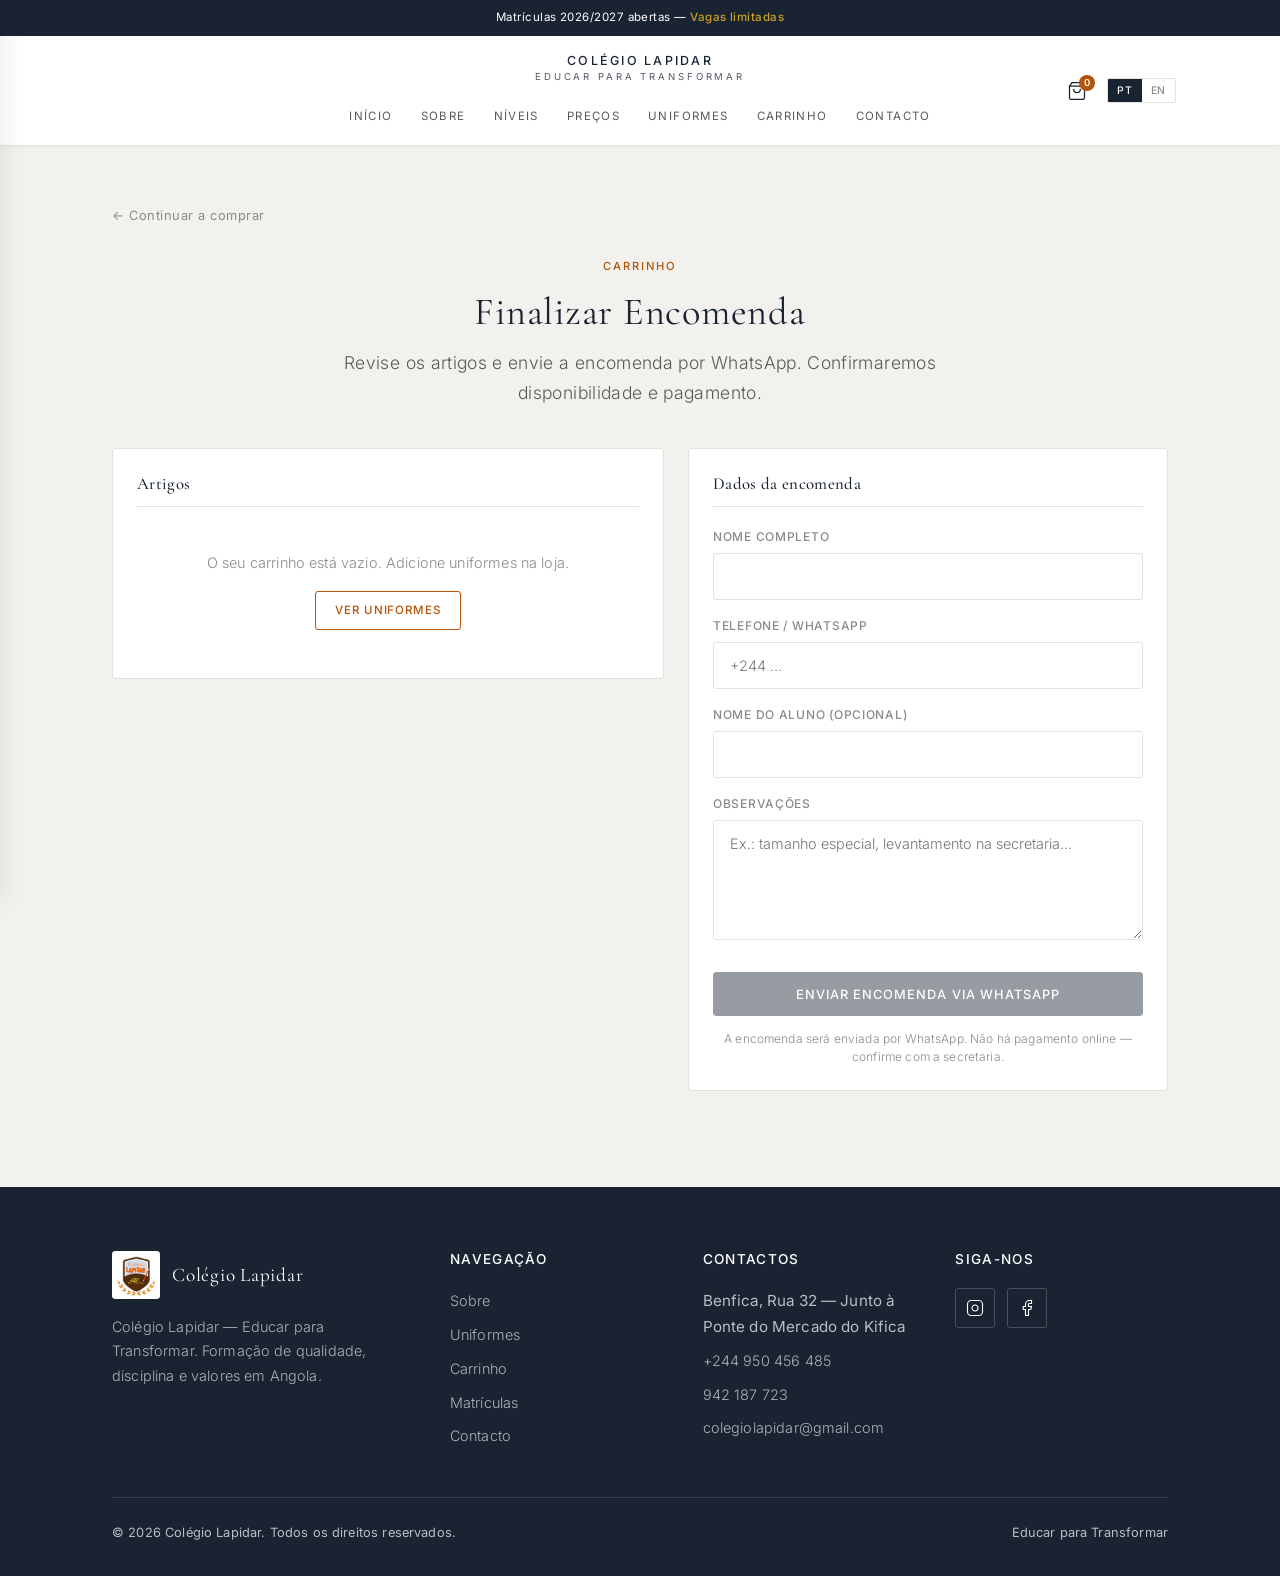
==== colegio-lapidar/checkout.html @ 0c57a9d3 "up" ====
<!DOCTYPE html>
<html lang="pt">
<head>
  <meta charset="UTF-8" />
  <meta name="viewport" content="width=device-width, initial-scale=1.0" />
  <meta name="description" content="Finalizar encomenda de uniformes — Colégio Lapidar. Envie a sua encomenda por WhatsApp." />
  <meta name="theme-color" content="#1a2332" />
  <title>Carrinho / Checkout | Colégio Lapidar</title>

  <link rel="preconnect" href="https://fonts.googleapis.com" />
  <link rel="preconnect" href="https://fonts.gstatic.com" crossorigin />
  <link href="https://fonts.googleapis.com/css2?family=Cormorant+Garamond:ital,wght@0,400;0,500;0,600;1,400&family=Inter:wght@300;400;500&display=swap" rel="stylesheet" />

  <link rel="stylesheet" href="css/style.css" />
  <link rel="icon" type="image/png" href="assets/images/logo.png" />
  <link rel="apple-touch-icon" href="assets/images/logo.png" />
</head>
<body class="page-checkout">

  <div class="overlay" aria-hidden="true"></div>

  <!-- Announcement bar -->
  <a href="index.html#matriculas" class="announce-bar" role="status">
    <div class="announce-inner">
      <span data-i18n-html="announce">Matrículas 2026/2027 abertas — <em>Vagas limitadas</em></span>
    </div>
  </a>

  <!-- Header -->
  <header class="header scrolled">
    <div class="header-inner">
      <button class="hamburger" aria-label="Menu" aria-expanded="false">
        <span></span>
        <span></span>
        <span></span>
      </button>

      <a href="index.html" class="brand" aria-label="Colégio Lapidar">
        <span class="brand-name">Colégio Lapidar</span>
        <span class="brand-tagline">Educar para Transformar</span>
      </a>

      <nav class="nav-desktop" aria-label="Navegação principal">
        <ul>
          <li><a href="index.html#inicio" data-i18n="nav_home">Início</a></li>
          <li><a href="index.html#sobre" data-i18n="nav_about">Sobre</a></li>
          <li><a href="index.html#niveis" data-i18n="nav_levels">Níveis</a></li>
          <li><a href="index.html#precos" data-i18n="nav_prices">Preços</a></li>
          <li><a href="index.html#uniformes" data-i18n="nav_products">Uniformes</a></li>
          <li><a href="checkout.html" class="active" data-i18n="nav_checkout">Carrinho</a></li>
          <li><a href="index.html#contacto" data-i18n="nav_contact">Contacto</a></li>
        </ul>
      </nav>

      <div class="header-actions">
        <a href="checkout.html" class="cart-btn" aria-label="Carrinho">
          <svg width="20" height="20" viewBox="0 0 24 24" fill="none" stroke="currentColor" stroke-width="1.5" stroke-linecap="round" stroke-linejoin="round" aria-hidden="true">
            <path d="M6 2L3 6v14a2 2 0 002 2h14a2 2 0 002-2V6l-3-4z"/>
            <line x1="3" y1="6" x2="21" y2="6"/>
            <path d="M16 10a4 4 0 01-8 0"/>
          </svg>
          <span class="cart-badge" id="cart-badge" hidden>0</span>
        </a>
        <div class="lang-toggle" role="group" aria-label="Language">
          <button type="button" class="lang-btn active" data-lang="pt">PT</button>
          <button type="button" class="lang-btn" data-lang="en">EN</button>
        </div>
      </div>
    </div>
  </header>

  <!-- Mobile drawer -->
  <nav class="nav-mobile" aria-label="Menu móvel">
    <div class="nav-mobile-header">
      <span class="nav-mobile-brand">Colégio Lapidar</span>
      <button class="nav-mobile-close" aria-label="Fechar menu">&times;</button>
    </div>
    <ul>
      <li><a href="index.html#inicio" data-i18n="nav_home">Início</a></li>
      <li><a href="index.html#sobre" data-i18n="nav_about">Sobre</a></li>
      <li><a href="index.html#niveis" data-i18n="nav_levels">Níveis</a></li>
      <li><a href="index.html#precos" data-i18n="nav_prices">Preços</a></li>
      <li><a href="index.html#uniformes" data-i18n="nav_products">Uniformes</a></li>
      <li><a href="checkout.html" class="active" data-i18n="nav_checkout">Carrinho</a></li>
      <li><a href="index.html#matriculas" data-i18n="nav_enroll">Matrículas</a></li>
      <li><a href="index.html#contacto" data-i18n="nav_contact">Contacto</a></li>
    </ul>
  </nav>

  <main class="checkout-page-main">
    <section class="checkout-page-section">
      <div class="container">
        <div class="checkout-breadcrumb">
          <a href="index.html#uniformes" data-i18n="checkout_back">← Continuar a comprar</a>
        </div>

        <div class="text-center mb-4">
          <span class="section-label" data-i18n="checkout_label">Carrinho</span>
          <h1 class="checkout-page-title" data-i18n="checkout_title">Finalizar Encomenda</h1>
          <p class="lead" style="margin: 0 auto;" data-i18n="checkout_lead">Revise os artigos e envie a encomenda por WhatsApp. Confirmaremos disponibilidade e pagamento.</p>
        </div>

        <div class="checkout-grid">
          <div class="checkout-cart card">
            <h2 class="checkout-heading" data-i18n="checkout_items">Artigos</h2>
            <div id="cart-items" class="cart-items">
              <!-- filled by JS -->
            </div>
            <div id="cart-empty" class="cart-empty">
              <p data-i18n="cart_empty">O seu carrinho está vazio. Adicione uniformes na loja.</p>
              <a href="index.html#uniformes" class="btn btn-sm btn-accent" style="margin-top: 1rem;" data-i18n="checkout_shop">Ver uniformes</a>
            </div>
            <div class="cart-footer" id="cart-footer" hidden>
              <div class="cart-total-row">
                <span data-i18n="cart_total">Total</span>
                <strong id="cart-total">0 Kz</strong>
              </div>
              <button type="button" class="btn btn-sm cart-clear" id="cart-clear" data-i18n="cart_clear">Limpar carrinho</button>
            </div>
          </div>

          <div class="checkout-form-wrap card">
            <h2 class="checkout-heading" data-i18n="checkout_details">Dados da encomenda</h2>
            <form id="checkout-form" novalidate>
              <div class="form-group">
                <label for="co-name" data-i18n="form_name">Nome completo *</label>
                <input type="text" id="co-name" name="name" required autocomplete="name" />
              </div>
              <div class="form-group">
                <label for="co-phone" data-i18n="form_phone">Telefone / WhatsApp *</label>
                <input type="tel" id="co-phone" name="phone" required autocomplete="tel" placeholder="+244 ..." />
              </div>
              <div class="form-group">
                <label for="co-student" data-i18n="co_student">Nome do aluno (opcional)</label>
                <input type="text" id="co-student" name="student" autocomplete="off" />
              </div>
              <div class="form-group">
                <label for="co-notes" data-i18n="co_notes">Observações</label>
                <textarea id="co-notes" name="notes" rows="3" placeholder="Ex.: tamanho especial, levantamento na secretaria..."></textarea>
              </div>
              <button type="submit" class="btn btn-primary btn-block" id="checkout-submit" data-i18n="checkout_submit" disabled>
                Enviar encomenda via WhatsApp
              </button>
              <p class="checkout-note" data-i18n="checkout_note">A encomenda será enviada por WhatsApp. Não há pagamento online — confirme com a secretaria.</p>
            </form>
          </div>
        </div>
      </div>
    </section>
  </main>

  <footer class="footer">
    <div class="container">
      <div class="footer-grid">
        <div>
          <div class="footer-logo">
            <img src="assets/images/logo.png" alt="Colégio Lapidar" width="44" height="52" />
            <span>Colégio Lapidar</span>
          </div>
          <p data-i18n="footer_about">Colégio Lapidar — Educar para Transformar. Formação de qualidade, disciplina e valores em Angola.</p>
        </div>
        <div>
          <h4 data-i18n="footer_links">Navegação</h4>
          <ul style="display: flex; flex-direction: column; gap: 0.5rem;">
            <li><a href="index.html#sobre" data-i18n="nav_about">Sobre</a></li>
            <li><a href="index.html#uniformes" data-i18n="nav_products">Uniformes</a></li>
            <li><a href="checkout.html" data-i18n="nav_checkout">Carrinho</a></li>
            <li><a href="index.html#matriculas" data-i18n="nav_enroll">Matrículas</a></li>
            <li><a href="index.html#contacto" data-i18n="nav_contact">Contacto</a></li>
          </ul>
        </div>
        <div>
          <h4 data-i18n="footer_contact">Contactos</h4>
          <ul style="display: flex; flex-direction: column; gap: 0.5rem;">
            <li data-i18n="contact_address">Benfica, Rua 32 — Junto à Ponte do Mercado do Kifica</li>
            <li><a href="https://wa.me/244950456485">+244 950 456 485</a></li>
            <li><a href="tel:+244942187723">942 187 723</a></li>
            <li><a href="mailto:colegiolapidar@gmail.com">colegiolapidar@gmail.com</a></li>
          </ul>
        </div>
        <div>
          <h4 data-i18n="footer_follow">Siga-nos</h4>
          <div class="social-links">
            <a href="https://www.instagram.com/lapidar.ao/" target="_blank" rel="noopener" aria-label="Instagram" style="border-color: rgba(255,255,255,0.2); color: #fff;">
              <svg width="18" height="18" viewBox="0 0 24 24" fill="none" stroke="currentColor" stroke-width="1.5"><rect x="2" y="2" width="20" height="20" rx="5"/><path d="M16 11.37A4 4 0 1112.63 8 4 4 0 0116 11.37z"/><line x1="17.5" y1="6.5" x2="17.51" y2="6.5"/></svg>
            </a>
            <a href="https://www.facebook.com/lapidar.ao" target="_blank" rel="noopener" aria-label="Facebook" style="border-color: rgba(255,255,255,0.2); color: #fff;">
              <svg width="18" height="18" viewBox="0 0 24 24" fill="none" stroke="currentColor" stroke-width="1.5"><path d="M18 2h-3a5 5 0 00-5 5v3H7v4h3v8h4v-8h3l1-4h-4V7a1 1 0 011-1h3z"/></svg>
            </a>
          </div>
        </div>
      </div>
      <div class="footer-bottom">
        <span data-i18n="footer_copy">© 2026 Colégio Lapidar. Todos os direitos reservados.</span>
        <span>Educar para Transformar</span>
      </div>
    </div>
  </footer>

  <script src="js/main.js"></script>
</body>
</html>
---- colegio-lapidar/css/style.css ----
/* ============================================
   Colégio Lapidar — Luxury Education Website
   Thin-line, elegant, mobile-first
   ============================================ */

:root {
  --bg: #faf9f7;
  --bg-alt: #f3f1ed;
  --surface: #ffffff;
  --text: #1f1f1f;
  --text-soft: #5a5a5a;
  --text-muted: #8a8a8a;
  --accent: #b45309;
  --accent-soft: #c9a227;
  --navy: #1a2332;
  --border: #e5e1db;
  --border-thin: 1px solid var(--border);
  --border-mid: 1.5px solid var(--border);
  --radius: 3px;
  --radius-sm: 2px;
  --shadow-soft: 0 1px 3px rgba(0,0,0,0.04);
  --font-serif: 'Cormorant Garamond', Georgia, serif;
  --font-sans: 'Inter', system-ui, -apple-system, sans-serif;
  --max: 1120px;
  --announce-h: 36px;
  --header-h: 72px;
  --transition: 0.35s cubic-bezier(0.4, 0, 0.2, 1);
}

*, *::before, *::after {
  box-sizing: border-box;
  margin: 0;
  padding: 0;
}

html {
  scroll-behavior: smooth;
  font-size: 16px;
  overflow-x: clip;
  max-width: 100%;
}

body {
  font-family: var(--font-sans);
  font-weight: 400;
  font-size: 0.95rem;
  line-height: 1.7;
  color: var(--text);
  background: var(--bg);
  -webkit-font-smoothing: antialiased;
  letter-spacing: 0.01em;
  overflow-x: clip;
  max-width: 100%;
}

img {
  max-width: 100%;
  height: auto;
  display: block;
}

a {
  color: inherit;
  text-decoration: none;
  transition: color var(--transition);
}

ul, ol { list-style: none; }

button, input, select, textarea {
  font-family: inherit;
  font-size: inherit;
  border: none;
  background: none;
  outline: none;
}

/* ---------- Typography ---------- */
h1, h2, h3, h4 {
  font-family: var(--font-serif);
  font-weight: 500;
  line-height: 1.25;
  letter-spacing: 0.02em;
  color: var(--navy);
}

h1 { font-size: clamp(2.4rem, 6vw, 3.6rem); font-weight: 400; }
h2 { font-size: clamp(1.8rem, 4vw, 2.5rem); margin-bottom: 0.75rem; }
h3 { font-size: 1.35rem; font-weight: 500; }
h4 { font-size: 1.1rem; }

.lead {
  font-size: 1.1rem;
  font-weight: 300;
  color: var(--text-soft);
  letter-spacing: 0.02em;
  max-width: 36em;
}

.section-label {
  display: inline-block;
  font-size: 0.7rem;
  font-weight: 500;
  letter-spacing: 0.18em;
  text-transform: uppercase;
  color: var(--accent);
  margin-bottom: 0.75rem;
}

/* ---------- Layout ---------- */
.container {
  width: 100%;
  max-width: var(--max);
  margin: 0 auto;
  padding: 0 1rem;
  box-sizing: border-box;
}

section {
  padding: 5rem 0;
}

.section-alt {
  background: var(--bg-alt);
}

/* ---------- Announce bar ---------- */
.announce-bar {
  position: fixed;
  top: 0;
  left: 0;
  right: 0;
  z-index: 1001;
  height: var(--announce-h);
  background: var(--navy);
  color: #fff;
  font-size: 0.72rem;
  font-weight: 400;
  letter-spacing: 0.04em;
  display: flex;
  align-items: center;
  justify-content: center;
  text-decoration: none;
  transition: transform 0.35s cubic-bezier(0.4, 0, 0.2, 1);
}

.announce-bar.hidden {
  transform: translateY(-100%);
}

.announce-inner {
  display: flex;
  align-items: center;
  justify-content: center;
  width: 100%;
  padding: 0 1rem;
  text-align: center;
}

.announce-inner em {
  font-style: normal;
  color: var(--accent-soft);
  font-weight: 500;
}

/* ---------- Header ---------- */
.header {
  position: fixed;
  top: var(--announce-h);
  left: 0;
  right: 0;
  z-index: 1000;
  height: var(--header-h);
  background: transparent;
  border-bottom: 1px solid transparent;
  transition:
    background 0.3s ease,
    border-color 0.3s ease,
    box-shadow 0.3s ease,
    top 0.35s cubic-bezier(0.4, 0, 0.2, 1),
    height 0.3s ease;
}

/* When announce is hidden, header moves to top */
.header.announce-hidden {
  top: 0;
}

/* Scrolled state: solid surface */
.header.scrolled {
  background: rgba(255, 255, 255, 0.92);
  backdrop-filter: blur(12px);
  -webkit-backdrop-filter: blur(12px);
  border-bottom-color: var(--border);
  box-shadow: 0 1px 8px rgba(0, 0, 0, 0.04);
}

.header-inner {
  display: grid;
  grid-template-columns: 36px 1fr auto;
  align-items: center;
  height: 100%;
  max-width: var(--max);
  margin: 0 auto;
  padding: 0 1rem;
  position: relative;
  gap: 0.5rem;
}

/* Brand — text only, centered */
.brand {
  display: flex;
  flex-direction: column;
  align-items: center;
  justify-content: center;
  text-align: center;
  line-height: 1.15;
  grid-column: 2;
  color: #fff; /* default over hero */
  transition: color 0.3s ease;
}

.header.scrolled .brand {
  color: var(--navy);
}

.brand-name {
  font-family: var(--font-sans);
  font-size: 0.72rem;
  font-weight: 500;
  letter-spacing: 0.16em;
  text-transform: uppercase;
}

.brand-tagline {
  font-family: var(--font-sans);
  font-size: 0.58rem;
  font-weight: 400;
  letter-spacing: 0.28em;
  text-transform: uppercase;
  opacity: 0.75;
  margin-top: 0.15rem;
}

/* Desktop nav — hidden on mobile, appears below brand on large screens */
.nav-desktop {
  display: none;
}

.nav-desktop ul {
  display: flex;
  align-items: center;
  justify-content: center;
  gap: 1.75rem;
}

.nav-desktop a {
  font-size: 0.72rem;
  font-weight: 400;
  letter-spacing: 0.12em;
  text-transform: uppercase;
  color: rgba(255, 255, 255, 0.85);
  position: relative;
  padding: 0.2rem 0;
  transition: color 0.3s ease;
}

.header.scrolled .nav-desktop a {
  color: var(--text-soft);
}

.nav-desktop a:hover,
.nav-desktop a.active {
  color: #fff;
}

.header.scrolled .nav-desktop a:hover,
.header.scrolled .nav-desktop a.active {
  color: var(--navy);
}

.nav-desktop a::after {
  content: '';
  position: absolute;
  bottom: 0;
  left: 0;
  width: 0;
  height: 1px;
  background: var(--accent-soft);
  transition: width 0.3s ease;
}

.header.scrolled .nav-desktop a::after {
  background: var(--accent);
}

.nav-desktop a:hover::after,
.nav-desktop a.active::after {
  width: 100%;
}

/* Header actions (right) */
.header-actions {
  display: flex;
  align-items: center;
  justify-content: flex-end;
  gap: 0.75rem;
  grid-column: 3;
}

/* Lang toggle */
.lang-toggle {
  display: flex;
  border: 1px solid rgba(255, 255, 255, 0.35);
  border-radius: var(--radius-sm);
  overflow: hidden;
  transition: border-color 0.3s ease;
}

.header.scrolled .lang-toggle {
  border-color: var(--border);
}

.lang-btn {
  padding: 0.3rem 0.55rem;
  font-size: 0.65rem;
  font-weight: 500;
  letter-spacing: 0.08em;
  color: rgba(255, 255, 255, 0.7);
  cursor: pointer;
  transition: all 0.3s ease;
}

.header.scrolled .lang-btn {
  color: var(--text-muted);
}

.lang-btn.active {
  background: rgba(255, 255, 255, 0.2);
  color: #fff;
}

.header.scrolled .lang-btn.active {
  background: var(--navy);
  color: #fff;
}

/* Hamburger — left side */
.hamburger {
  display: flex;
  flex-direction: column;
  justify-content: center;
  gap: 5px;
  width: 28px;
  height: 28px;
  cursor: pointer;
  z-index: 1002;
  background: none;
  border: none;
  padding: 0;
  grid-column: 1;
}

.hamburger span {
  display: block;
  width: 100%;
  height: 1.5px;
  background: #fff;
  transition: all 0.35s cubic-bezier(0.4, 0, 0.2, 1), background 0.3s ease;
  transform-origin: center;
}

.header.scrolled .hamburger span {
  background: var(--navy);
}

.hamburger.active span:nth-child(1) {
  transform: translateY(6.5px) rotate(45deg);
}

.hamburger.active span:nth-child(2) {
  opacity: 0;
  transform: scaleX(0);
}

.hamburger.active span:nth-child(3) {
  transform: translateY(-6.5px) rotate(-45deg);
}

/* Mobile drawer — slides from LEFT */
.nav-mobile {
  position: fixed;
  top: 0;
  left: 0;
  width: min(85%, 320px);
  height: 100vh;
  background: var(--surface);
  padding: 1.5rem 1.75rem 2rem;
  transform: translateX(-100%);
  transition: transform 0.4s cubic-bezier(0.4, 0, 0.2, 1);
  z-index: 1003;
  overflow-y: auto;
  box-shadow: 4px 0 24px rgba(0, 0, 0, 0.08);
}

.nav-mobile.open {
  transform: translateX(0);
}

.nav-mobile-header {
  display: flex;
  align-items: center;
  justify-content: space-between;
  margin-bottom: 2rem;
  padding-bottom: 1rem;
  border-bottom: var(--border-thin);
}

.nav-mobile-brand {
  font-size: 0.7rem;
  font-weight: 500;
  letter-spacing: 0.16em;
  text-transform: uppercase;
  color: var(--navy);
}

.nav-mobile-close {
  font-size: 1.6rem;
  line-height: 1;
  color: var(--text-muted);
  cursor: pointer;
  padding: 0.25rem;
  transition: color 0.2s;
}

.nav-mobile-close:hover {
  color: var(--navy);
}

.nav-mobile ul {
  display: flex;
  flex-direction: column;
  gap: 0.15rem;
}

.nav-mobile a {
  display: block;
  padding: 0.85rem 0;
  font-size: 0.78rem;
  font-weight: 400;
  letter-spacing: 0.12em;
  text-transform: uppercase;
  color: var(--text);
  transition: color 0.2s;
}

.nav-mobile a:hover,
.nav-mobile a.active {
  color: var(--accent);
}

.overlay {
  position: fixed;
  inset: 0;
  background: rgba(26, 35, 50, 0.45);
  opacity: 0;
  visibility: hidden;
  transition: all 0.35s;
  z-index: 1002;
}

.overlay.show {
  opacity: 1;
  visibility: visible;
}

/* Desktop layout (≥900px): brand stacked above centered nav */
@media (min-width: 900px) {
  :root {
    --header-h: 110px;
  }

  .header-inner {
    grid-template-columns: 1fr;
    grid-template-rows: auto auto;
    justify-items: center;
    gap: 0.65rem;
    padding: 0.85rem 1.5rem 0.75rem;
  }

  .hamburger {
    display: none;
  }

  .brand {
    grid-column: 1;
    grid-row: 1;
  }

  .brand-name {
    font-size: 0.78rem;
    letter-spacing: 0.18em;
  }

  .brand-tagline {
    font-size: 0.6rem;
    letter-spacing: 0.3em;
  }

  .nav-desktop {
    display: block;
    grid-column: 1;
    grid-row: 2;
  }

  .header-actions {
    position: absolute;
    right: 1.5rem;
    top: 50%;
    transform: translateY(-50%);
    grid-column: unset;
  }
}

@media (min-width: 768px) {
  .container { padding: 0 1.5rem; }
}

/* ---------- Buttons ---------- */
.btn {
  display: inline-flex;
  align-items: center;
  justify-content: center;
  gap: 0.5rem;
  padding: 0.85rem 1.75rem;
  font-size: 0.8rem;
  font-weight: 500;
  letter-spacing: 0.08em;
  text-transform: uppercase;
  border: 1.5px solid var(--navy);
  border-radius: var(--radius);
  color: var(--navy);
  background: transparent;
  cursor: pointer;
  transition: all var(--transition);
}

.btn:hover {
  background: var(--navy);
  color: #fff;
}

.btn-primary {
  background: var(--navy);
  color: #fff;
  border-color: var(--navy);
}

.btn-primary:hover {
  background: transparent;
  color: var(--navy);
}

.btn-accent {
  border-color: var(--accent);
  color: var(--accent);
}

.btn-accent:hover {
  background: var(--accent);
  color: #fff;
}

.btn-sm {
  padding: 0.55rem 1.2rem;
  font-size: 0.72rem;
}

/* ---------- Hero ---------- */
.hero {
  position: relative;
  min-height: 100vh;
  display: flex;
  align-items: center;
  padding-top: calc(var(--announce-h) + var(--header-h));
  overflow: hidden;
}

.hero-bg {
  position: absolute;
  inset: 0;
  z-index: 0;
}

.hero-bg img {
  width: 100%;
  height: 100%;
  object-fit: cover;
  object-position: center;
}

.hero-overlay {
  position: absolute;
  inset: 0;
  background: linear-gradient(
    105deg,
    rgba(26, 35, 50, 0.82) 0%,
    rgba(26, 35, 50, 0.55) 50%,
    rgba(26, 35, 50, 0.35) 100%
  );
}

.hero-content {
  position: relative;
  z-index: 1;
  color: #fff;
  max-width: 640px;
  padding: 4rem 0;
}

.hero .section-label {
  color: var(--accent-soft);
}

.hero h1 {
  color: #fff;
  margin-bottom: 1.25rem;
}

.hero .lead {
  color: rgba(255,255,255,0.85);
  margin-bottom: 2.5rem;
}

.hero-ctas {
  display: flex;
  flex-wrap: wrap;
  gap: 1rem;
}

.hero .btn {
  border-color: rgba(255,255,255,0.7);
  color: #fff;
}

.hero .btn:hover {
  background: #fff;
  color: var(--navy);
  border-color: #fff;
}

.hero .btn-primary {
  background: #fff;
  color: var(--navy);
  border-color: #fff;
}

.hero .btn-primary:hover {
  background: transparent;
  color: #fff;
}

/* ---------- Cards ---------- */
.card {
  background: var(--surface);
  border: var(--border-thin);
  border-radius: var(--radius);
  overflow: hidden;
  transition: border-color var(--transition), box-shadow var(--transition);
}

.card:hover {
  border-color: #d0cbc3;
  box-shadow: var(--shadow-soft);
}

.card-img {
  aspect-ratio: 16/10;
  overflow: hidden;
}

.card-img img {
  width: 100%;
  height: 100%;
  object-fit: cover;
  transition: transform 0.6s ease;
}

.card:hover .card-img img {
  transform: scale(1.04);
}

.card-body {
  padding: 1.5rem;
}

.card-body h3 {
  margin-bottom: 0.5rem;
}

.card-body p {
  font-size: 0.9rem;
  color: var(--text-soft);
  font-weight: 300;
}

/* ---------- Grid helpers ---------- */
.grid-2 {
  display: grid;
  grid-template-columns: 1fr;
  gap: 1.5rem;
}

.grid-3 {
  display: grid;
  grid-template-columns: 1fr;
  gap: 1.5rem;
}

.grid-4 {
  display: grid;
  grid-template-columns: 1fr;
  gap: 1.25rem;
}

/* ---------- About ---------- */
.about-grid {
  display: grid;
  gap: 3rem;
  align-items: center;
}

.about-text p {
  margin-bottom: 1.25rem;
  color: var(--text-soft);
  font-weight: 300;
}

.stats {
  display: grid;
  grid-template-columns: repeat(2, 1fr);
  gap: 1.5rem;
  margin-top: 2.5rem;
}

.stat {
  border-left: 1.5px solid var(--accent);
  padding-left: 1rem;
}

.stat-num {
  font-family: var(--font-serif);
  font-size: 2rem;
  font-weight: 500;
  color: var(--navy);
  line-height: 1;
}

.stat-label {
  font-size: 0.75rem;
  letter-spacing: 0.06em;
  text-transform: uppercase;
  color: var(--text-muted);
  margin-top: 0.25rem;
}

/* ---------- Levels ---------- */
.level-card {
  text-align: left;
  padding: 0;
  overflow: hidden;
}

.level-card .card-img {
  aspect-ratio: 4 / 3;
  overflow: hidden;
  background: var(--bg-alt);
}

.level-card .card-img img {
  width: 100%;
  height: 100%;
  object-fit: cover;
  transition: transform 0.6s ease;
}

.level-card:hover .card-img img {
  transform: scale(1.04);
}

.level-body {
  padding: 1.25rem 1.35rem 1.5rem;
}

.level-card h3 {
  margin-bottom: 0.4rem;
  font-size: 1.15rem;
}

.level-card p {
  font-size: 0.875rem;
  color: var(--text-soft);
  font-weight: 300;
}

/* ---------- Prices ---------- */
.price-table-wrap {
  overflow-x: auto;
  -webkit-overflow-scrolling: touch;
  border: var(--border-thin);
  border-radius: var(--radius);
  background: var(--surface);
  max-width: 100%;
  width: 100%;
}

.price-table {
  width: 100%;
  border-collapse: collapse;
  min-width: 0;
}

.price-table th,
.price-table td {
  padding: 0.85rem 0.9rem;
  text-align: left;
  border-bottom: var(--border-thin);
  font-weight: 300;
}

.price-table th {
  font-size: 0.65rem;
  font-weight: 500;
  letter-spacing: 0.08em;
  text-transform: uppercase;
  color: var(--text-muted);
  background: var(--bg-alt);
  white-space: nowrap;
}

.price-table td {
  font-size: 0.85rem;
}

.price-table tr:last-child td {
  border-bottom: none;
}

.price-table .price {
  font-weight: 500;
  color: var(--navy);
  white-space: nowrap;
}

/* Wide tables (multas) need horizontal scroll on mobile */
.price-table-wide {
  min-width: 640px;
}

.price-cards {
  display: grid;
  grid-template-columns: 1fr;
  gap: 1.25rem;
  margin-bottom: 2.5rem;
}

.price-card {
  background: var(--surface);
  border: var(--border-thin);
  border-radius: var(--radius);
  padding: 1.75rem;
  text-align: center;
}

.price-card .label {
  font-size: 0.7rem;
  letter-spacing: 0.12em;
  text-transform: uppercase;
  color: var(--text-muted);
  margin-bottom: 0.5rem;
}

.price-card .amount {
  font-family: var(--font-serif);
  font-size: 1.85rem;
  font-weight: 500;
  color: var(--navy);
}

.price-card .note {
  font-size: 0.8rem;
  color: var(--text-muted);
  margin-top: 0.35rem;
}

/* Extracurricular cards with images */
.price-card-media {
  padding: 0;
  overflow: hidden;
  text-align: left;
}

.price-card-media .card-img {
  aspect-ratio: 16 / 10;
  overflow: hidden;
  background: var(--bg-alt);
}

.price-card-media .card-img img {
  width: 100%;
  height: 100%;
  object-fit: cover;
  transition: transform 0.6s ease;
}

.price-card-media:hover .card-img img {
  transform: scale(1.04);
}

.price-card-body {
  padding: 1.15rem 1.25rem 1.35rem;
  text-align: center;
}

.price-card-media .amount {
  font-size: 1.5rem;
}

/* ---------- Enrollment banner & benefits ---------- */
.enroll-banner {
  margin-top: 3rem;
  border: var(--border-thin);
  border-radius: var(--radius);
  overflow: hidden;
  max-width: 900px;
  margin-left: auto;
  margin-right: auto;
}

.enroll-banner img {
  width: 100%;
  display: block;
}

.benefits-grid {
  display: grid;
  grid-template-columns: 1fr;
  gap: 0.75rem;
  margin-top: 2.5rem;
  max-width: 900px;
  margin-left: auto;
  margin-right: auto;
}

.benefit-item {
  display: flex;
  align-items: center;
  gap: 0.85rem;
  padding: 0.9rem 1.15rem;
  background: var(--surface);
  border: var(--border-thin);
  border-radius: var(--radius);
  font-size: 0.875rem;
  font-weight: 400;
  color: var(--text-soft);
  letter-spacing: 0.01em;
}

.benefit-mark {
  width: 6px;
  height: 6px;
  border-radius: 50%;
  background: var(--accent);
  flex-shrink: 0;
}

@media (min-width: 640px) {
  .benefits-grid {
    grid-template-columns: repeat(2, 1fr);
  }
}

@media (min-width: 900px) {
  .benefits-grid {
    grid-template-columns: repeat(3, 1fr);
  }
}

/* ---------- Rules / Regulamento ---------- */
.rules-grid {
  display: grid;
  grid-template-columns: 1fr;
  gap: 1.25rem;
}

.rule-card {
  background: var(--surface);
  border: var(--border-thin);
  border-radius: var(--radius);
  padding: 1.75rem 1.5rem;
  transition: border-color var(--transition);
}

.rule-card:hover {
  border-color: #d0cbc3;
}

.rule-num {
  font-family: var(--font-serif);
  font-size: 1.5rem;
  font-weight: 500;
  color: var(--accent);
  letter-spacing: 0.04em;
  margin-bottom: 0.75rem;
  line-height: 1;
}

.rule-card h3 {
  font-family: var(--font-sans);
  font-size: 0.9rem;
  font-weight: 500;
  letter-spacing: 0.04em;
  margin-bottom: 0.5rem;
  color: var(--navy);
}

.rule-card p {
  font-size: 0.875rem;
  color: var(--text-soft);
  font-weight: 300;
  line-height: 1.65;
}

@media (min-width: 640px) {
  .rules-grid { grid-template-columns: repeat(2, 1fr); }
}

@media (min-width: 1024px) {
  .rules-grid { grid-template-columns: repeat(2, 1fr); gap: 1.5rem; }
}

/* ---------- Products / Uniforms ---------- */
.product-card {
  background: var(--surface);
  border: var(--border-thin);
  border-radius: var(--radius);
  overflow: hidden;
}

.product-card .card-img {
  aspect-ratio: 1;
  background: var(--bg-alt);
}

.product-info {
  padding: 1.25rem;
}

.product-info h3 {
  font-size: 1.05rem;
  margin-bottom: 0.35rem;
}

.product-price {
  font-family: var(--font-serif);
  font-size: 1.15rem;
  color: var(--accent);
  font-weight: 500;
  margin-bottom: 0.75rem;
}

.product-info p {
  font-size: 0.85rem;
  color: var(--text-soft);
  font-weight: 300;
  margin-bottom: 0.75rem;
}

/* Size picker */
.size-picker {
  display: flex;
  gap: 0.4rem;
  margin-bottom: 0.85rem;
}

.size-btn {
  width: 36px;
  height: 32px;
  display: flex;
  align-items: center;
  justify-content: center;
  font-size: 0.72rem;
  font-weight: 500;
  letter-spacing: 0.04em;
  border: var(--border-thin);
  border-radius: var(--radius-sm);
  color: var(--text-soft);
  cursor: pointer;
  transition: all 0.2s ease;
}

.size-btn:hover {
  border-color: var(--navy);
  color: var(--navy);
}

.size-btn.active {
  background: var(--navy);
  border-color: var(--navy);
  color: #fff;
}

/* Qty controls */
.qty-row {
  display: flex;
  align-items: center;
  gap: 0.75rem;
  margin-bottom: 1rem;
}

.qty-label {
  font-size: 0.7rem;
  font-weight: 500;
  letter-spacing: 0.08em;
  text-transform: uppercase;
  color: var(--text-muted);
}

.qty-controls {
  display: flex;
  align-items: center;
  border: var(--border-thin);
  border-radius: var(--radius-sm);
  overflow: hidden;
}

.qty-btn {
  width: 32px;
  height: 30px;
  display: flex;
  align-items: center;
  justify-content: center;
  font-size: 1rem;
  color: var(--text-soft);
  cursor: pointer;
  transition: background 0.2s, color 0.2s;
}

.qty-btn:hover {
  background: var(--bg-alt);
  color: var(--navy);
}

.qty-input {
  width: 36px;
  height: 30px;
  text-align: center;
  font-size: 0.85rem;
  font-weight: 500;
  border-left: var(--border-thin);
  border-right: var(--border-thin);
  color: var(--navy);
  -moz-appearance: textfield;
}

.qty-input::-webkit-outer-spin-button,
.qty-input::-webkit-inner-spin-button {
  -webkit-appearance: none;
  margin: 0;
}

.btn-add-cart {
  width: 100%;
}

/* Cart badge in header */
.cart-btn {
  position: relative;
  display: flex;
  align-items: center;
  justify-content: center;
  width: 36px;
  height: 36px;
  color: #fff;
  transition: color 0.3s ease;
}

.header.scrolled .cart-btn {
  color: var(--navy);
}

.cart-btn:hover {
  opacity: 0.85;
}

.cart-badge {
  position: absolute;
  top: 2px;
  right: 0;
  min-width: 16px;
  height: 16px;
  padding: 0 4px;
  border-radius: 8px;
  background: var(--accent);
  color: #fff;
  font-size: 0.6rem;
  font-weight: 600;
  display: flex;
  align-items: center;
  justify-content: center;
  line-height: 1;
}

/* ---------- Checkout ---------- */
.checkout-grid {
  display: grid;
  gap: 1.5rem;
}

@media (min-width: 768px) {
  .checkout-grid {
    grid-template-columns: 1.15fr 1fr;
    align-items: start;
  }
}

.checkout-cart,
.checkout-form-wrap {
  padding: 1.5rem;
}

.checkout-heading {
  font-size: 1.05rem;
  margin-bottom: 1.25rem;
  padding-bottom: 0.75rem;
  border-bottom: var(--border-thin);
}

.cart-empty {
  font-size: 0.9rem;
  color: var(--text-muted);
  font-weight: 300;
  padding: 1.5rem 0;
  text-align: center;
}

.cart-items {
  display: flex;
  flex-direction: column;
  gap: 0;
}

.cart-item {
  display: grid;
  grid-template-columns: 64px 1fr auto;
  gap: 0.85rem;
  align-items: center;
  padding: 1rem 0;
  border-bottom: var(--border-thin);
}

.cart-item:last-child {
  border-bottom: none;
}

.cart-item-img {
  width: 64px;
  height: 64px;
  object-fit: cover;
  border-radius: var(--radius-sm);
  background: var(--bg-alt);
}

.cart-item-info h4 {
  font-size: 0.9rem;
  font-family: var(--font-sans);
  font-weight: 500;
  margin-bottom: 0.15rem;
  color: var(--navy);
}

.cart-item-meta {
  font-size: 0.75rem;
  color: var(--text-muted);
  letter-spacing: 0.03em;
}

.cart-item-price {
  font-size: 0.85rem;
  font-weight: 500;
  color: var(--accent);
  margin-top: 0.25rem;
}

.cart-item-actions {
  display: flex;
  flex-direction: column;
  align-items: flex-end;
  gap: 0.5rem;
}

.cart-item-qty {
  display: flex;
  align-items: center;
  border: var(--border-thin);
  border-radius: var(--radius-sm);
  overflow: hidden;
}

.cart-item-qty button {
  width: 28px;
  height: 26px;
  font-size: 0.9rem;
  color: var(--text-soft);
  cursor: pointer;
}

.cart-item-qty button:hover {
  background: var(--bg-alt);
  color: var(--navy);
}

.cart-item-qty span {
  width: 28px;
  text-align: center;
  font-size: 0.8rem;
  font-weight: 500;
  border-left: var(--border-thin);
  border-right: var(--border-thin);
  line-height: 26px;
}

.cart-item-remove {
  font-size: 0.68rem;
  letter-spacing: 0.06em;
  text-transform: uppercase;
  color: var(--text-muted);
  cursor: pointer;
  transition: color 0.2s;
}

.cart-item-remove:hover {
  color: #b91c1c;
}

.cart-footer {
  margin-top: 1rem;
  padding-top: 1rem;
  border-top: var(--border-mid);
}

.cart-total-row {
  display: flex;
  justify-content: space-between;
  align-items: center;
  font-size: 0.95rem;
  margin-bottom: 0.85rem;
}

.cart-total-row strong {
  font-family: var(--font-serif);
  font-size: 1.25rem;
  font-weight: 500;
  color: var(--navy);
}

.cart-clear {
  width: 100%;
  background: transparent;
  border: var(--border-thin);
  color: var(--text-muted);
}

.cart-clear:hover {
  border-color: var(--navy);
  color: var(--navy);
}

.checkout-form-wrap .form-group {
  margin-bottom: 1rem;
}

.checkout-form-wrap label {
  display: block;
  font-size: 0.72rem;
  font-weight: 500;
  letter-spacing: 0.06em;
  text-transform: uppercase;
  color: var(--text-muted);
  margin-bottom: 0.35rem;
}

.checkout-form-wrap input,
.checkout-form-wrap textarea {
  width: 100%;
  padding: 0.65rem 0.85rem;
  border: var(--border-thin);
  border-radius: var(--radius-sm);
  background: var(--bg);
  color: var(--text);
  font-size: 0.9rem;
  transition: border-color 0.2s;
}

.checkout-form-wrap input:focus,
.checkout-form-wrap textarea:focus {
  border-color: var(--navy);
}

.btn-block {
  width: 100%;
  margin-top: 0.5rem;
}

.btn-block:disabled {
  opacity: 0.45;
  cursor: not-allowed;
}

.checkout-note {
  font-size: 0.75rem;
  color: var(--text-muted);
  font-weight: 300;
  margin-top: 0.85rem;
  line-height: 1.5;
  text-align: center;
}

/* Toast notification */
.toast {
  position: fixed;
  bottom: 2rem;
  left: 50%;
  transform: translateX(-50%) translateY(20px);
  background: var(--navy);
  color: #fff;
  padding: 0.75rem 1.35rem;
  border-radius: var(--radius);
  font-size: 0.8rem;
  letter-spacing: 0.03em;
  opacity: 0;
  visibility: hidden;
  transition: all 0.3s ease;
  z-index: 1100;
  white-space: nowrap;
  box-shadow: 0 4px 16px rgba(0,0,0,0.15);
}

.toast.show {
  opacity: 1;
  visibility: visible;
  transform: translateX(-50%) translateY(0);
}

/* ---------- Dedicated checkout page ---------- */
.page-checkout .header {
  background: rgba(255, 255, 255, 0.97);
  backdrop-filter: blur(12px);
  -webkit-backdrop-filter: blur(12px);
  border-bottom-color: var(--border);
  box-shadow: 0 1px 8px rgba(0, 0, 0, 0.04);
}

.page-checkout .brand,
.page-checkout .nav-desktop a,
.page-checkout .cart-btn,
.page-checkout .hamburger span {
  color: var(--navy);
}

.page-checkout .nav-desktop a {
  color: var(--text-soft);
}

.page-checkout .nav-desktop a:hover,
.page-checkout .nav-desktop a.active {
  color: var(--navy);
}

.page-checkout .lang-toggle {
  border-color: var(--border);
}

.page-checkout .lang-btn {
  color: var(--text-muted);
}

.page-checkout .lang-btn.active {
  background: var(--navy);
  color: #fff;
}

.checkout-page-main {
  min-height: 60vh;
  padding-top: calc(var(--announce-h) + var(--header-h) + 1.5rem);
  padding-bottom: 3rem;
  background: var(--bg-alt);
}

.checkout-page-section {
  padding: 2rem 0 3rem;
}

.checkout-page-title {
  font-size: clamp(1.75rem, 4vw, 2.4rem);
  margin-bottom: 0.75rem;
}

.checkout-breadcrumb {
  margin-bottom: 1.5rem;
}

.checkout-breadcrumb a {
  font-size: 0.8rem;
  letter-spacing: 0.04em;
  color: var(--text-muted);
  transition: color 0.2s;
}

.checkout-breadcrumb a:hover {
  color: var(--navy);
}

.cart-empty {
  display: flex;
  flex-direction: column;
  align-items: center;
}

/* ---------- Documents / Enrollment ---------- */
.doc-list {
  display: grid;
  gap: 0.75rem;
}

.doc-item {
  display: flex;
  align-items: flex-start;
  gap: 0.85rem;
  padding: 1rem 0;
  border-bottom: var(--border-thin);
}

.doc-item:last-child {
  border-bottom: none;
}

.doc-num {
  flex-shrink: 0;
  width: 28px;
  height: 28px;
  border: 1.5px solid var(--border);
  border-radius: 50%;
  display: flex;
  align-items: center;
  justify-content: center;
  font-size: 0.75rem;
  font-weight: 500;
  color: var(--accent);
}

.doc-item span {
  font-weight: 300;
  color: var(--text-soft);
  font-size: 0.925rem;
}

/* ---------- Contact ---------- */
.contact-grid {
  display: grid;
  gap: 3rem;
}

.contact-info {
  display: flex;
  flex-direction: column;
  gap: 1.5rem;
}

.contact-item {
  display: flex;
  align-items: flex-start;
  gap: 1rem;
}

.contact-icon {
  width: 40px;
  height: 40px;
  border: 1.5px solid var(--border);
  border-radius: var(--radius);
  display: flex;
  align-items: center;
  justify-content: center;
  flex-shrink: 0;
  color: var(--accent);
}

.contact-item h4 {
  font-size: 0.8rem;
  letter-spacing: 0.06em;
  text-transform: uppercase;
  color: var(--text-muted);
  margin-bottom: 0.2rem;
  font-family: var(--font-sans);
  font-weight: 500;
}

.contact-item a,
.contact-item p {
  font-weight: 300;
  color: var(--text);
}

.contact-item a:hover {
  color: var(--accent);
}

.social-links {
  display: flex;
  gap: 0.75rem;
  margin-top: 0.5rem;
}

.social-links a {
  width: 40px;
  height: 40px;
  border: 1.5px solid var(--border);
  border-radius: var(--radius);
  display: flex;
  align-items: center;
  justify-content: center;
  color: var(--navy);
  transition: all var(--transition);
}

.social-links a:hover {
  border-color: var(--accent);
  color: var(--accent);
}

/* Form */
.form-group {
  margin-bottom: 1.25rem;
}

.form-group label {
  display: block;
  font-size: 0.75rem;
  font-weight: 500;
  letter-spacing: 0.06em;
  text-transform: uppercase;
  color: var(--text-muted);
  margin-bottom: 0.4rem;
}

.form-group input,
.form-group select,
.form-group textarea {
  width: 100%;
  padding: 0.85rem 1rem;
  border: 1.5px solid var(--border);
  border-radius: var(--radius);
  background: var(--surface);
  color: var(--text);
  font-weight: 300;
  transition: border-color var(--transition);
}

.form-group input:focus,
.form-group select:focus,
.form-group textarea:focus {
  border-color: var(--navy);
}

.form-group textarea {
  min-height: 120px;
  resize: vertical;
}

.form-row {
  display: grid;
  grid-template-columns: 1fr;
  gap: 1.25rem;
}

/* ---------- Footer ---------- */
.footer {
  background: var(--navy);
  color: rgba(255,255,255,0.7);
  padding: 4rem 0 2rem;
  border-top: none;
}

.footer-grid {
  display: grid;
  gap: 2.5rem;
  margin-bottom: 3rem;
}

.footer h4 {
  color: #fff;
  font-size: 0.85rem;
  font-family: var(--font-sans);
  font-weight: 500;
  letter-spacing: 0.1em;
  text-transform: uppercase;
  margin-bottom: 1.25rem;
}

.footer p,
.footer a {
  font-weight: 300;
  font-size: 0.9rem;
  color: rgba(255,255,255,0.65);
}

.footer a:hover {
  color: #fff;
}

.footer-logo {
  display: flex;
  align-items: center;
  gap: 0.75rem;
  margin-bottom: 1rem;
}

.footer-logo img {
  height: 48px;
  width: auto;
  object-fit: contain;
  border-radius: 4px;
  background: #fff;
}

.footer-logo span {
  font-family: var(--font-serif);
  font-size: 1.2rem;
  color: #fff;
  letter-spacing: 0.04em;
}

.footer-bottom {
  border-top: 1px solid rgba(255,255,255,0.1);
  padding-top: 1.5rem;
  display: flex;
  flex-wrap: wrap;
  justify-content: space-between;
  gap: 1rem;
  font-size: 0.8rem;
}

/* ---------- Utilities ---------- */
.text-center { text-align: center; }
.mb-1 { margin-bottom: 0.5rem; }
.mb-2 { margin-bottom: 1rem; }
.mb-3 { margin-bottom: 1.5rem; }
.mb-4 { margin-bottom: 2.5rem; }
.mt-2 { margin-top: 1rem; }

.divider {
  height: 1px;
  background: var(--border);
  margin: 2.5rem 0;
}

/* ---------- Responsive ---------- */
@media (min-width: 640px) {
  .grid-2 { grid-template-columns: repeat(2, 1fr); }
  .grid-3 { grid-template-columns: repeat(2, 1fr); }
  .grid-4 { grid-template-columns: repeat(2, 1fr); }
  .price-cards { grid-template-columns: repeat(3, 1fr); }
  .form-row { grid-template-columns: 1fr 1fr; }
  .stats { grid-template-columns: repeat(4, 1fr); }
}

@media (min-width: 768px) {
  .about-grid { grid-template-columns: 1fr 1fr; gap: 4rem; }
  .contact-grid { grid-template-columns: 1fr 1.1fr; }
  .footer-grid { grid-template-columns: 1.4fr 1fr 1fr 1fr; }
  .grid-3 { grid-template-columns: repeat(3, 1fr); }
  .grid-4 { grid-template-columns: repeat(4, 1fr); }
}

@media (min-width: 1024px) {
  section { padding: 6.5rem 0; }
  .container { padding: 0 2rem; }
}

/* Print / accessibility */
@media (prefers-reduced-motion: reduce) {
  *, *::before, *::after {
    animation-duration: 0.01ms !important;
    transition-duration: 0.01ms !important;
  }
}
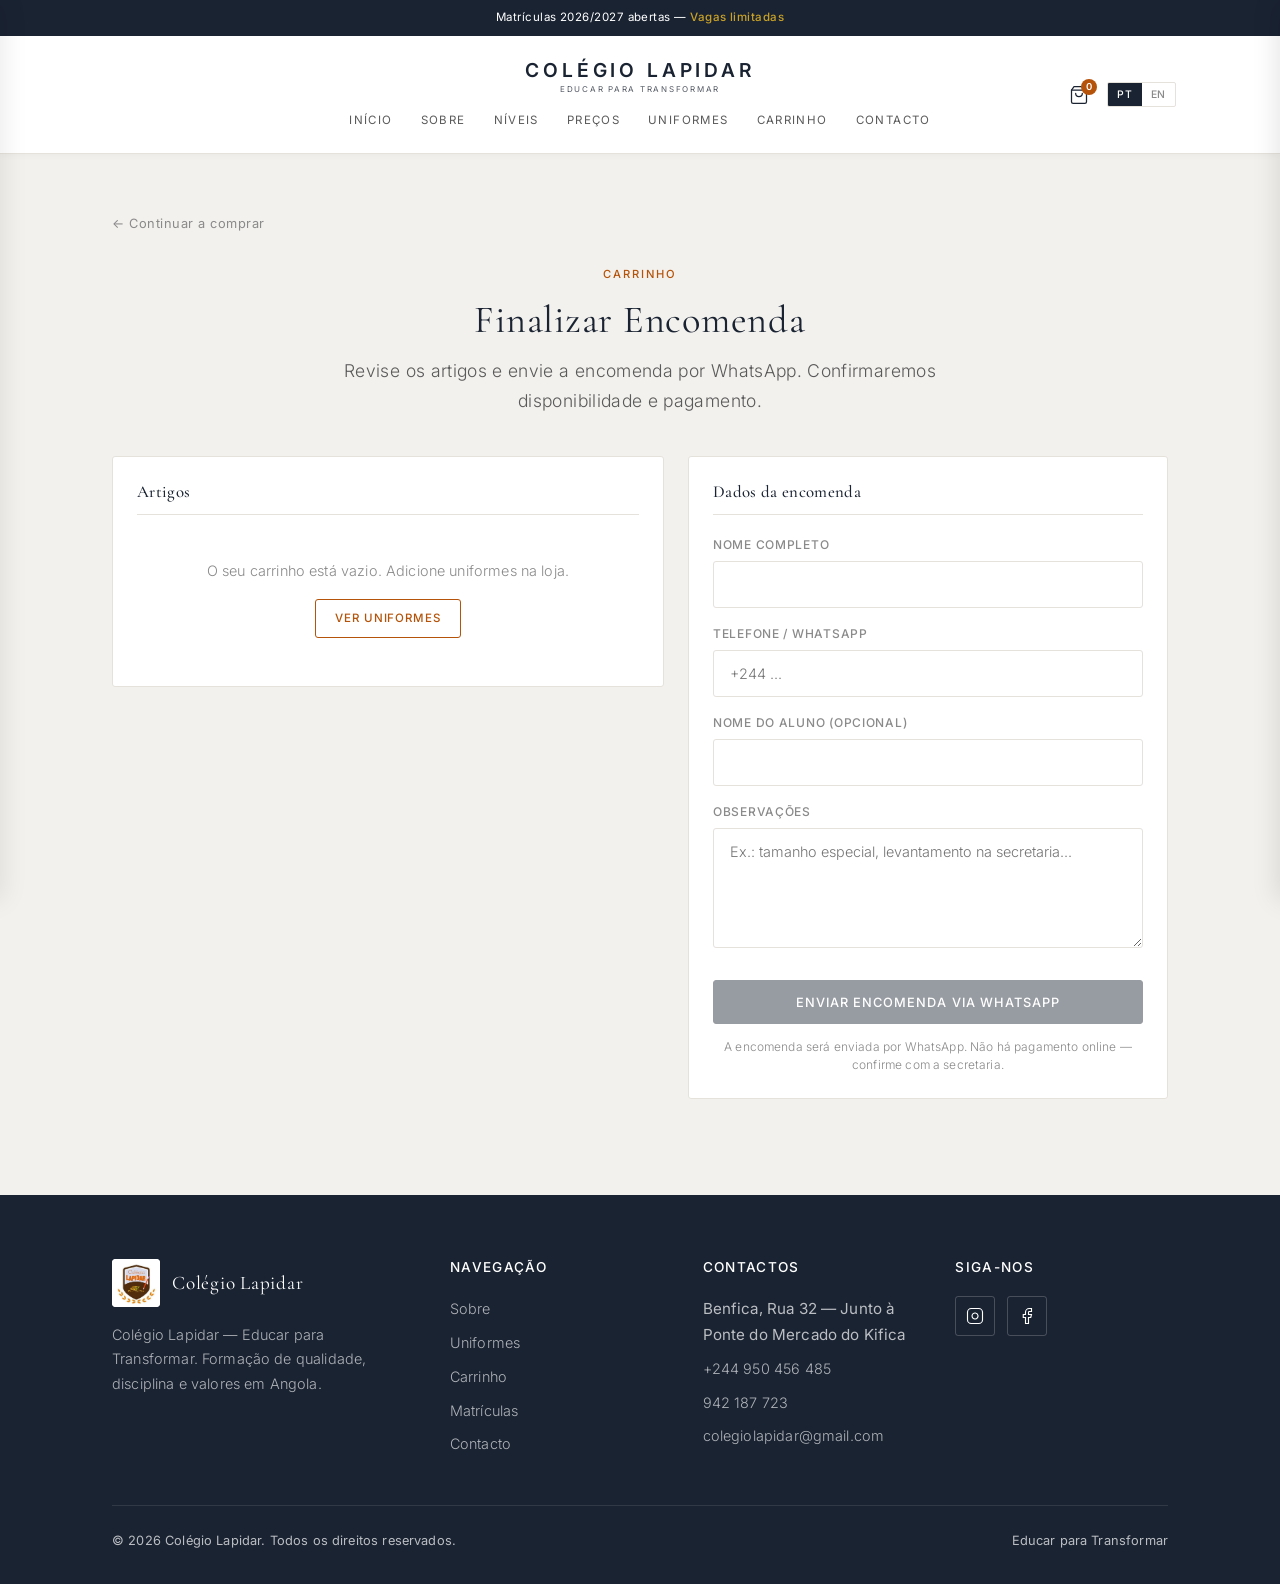
==== commit 937d0651: "up" ====
--- a/colegio-lapidar/checkout.html
+++ b/colegio-lapidar/checkout.html
@@ -18,6 +18,26 @@
 <body class="page-checkout">
 
   <div class="overlay" aria-hidden="true"></div>
+
+  <!-- Mini cart drawer (right) -->
+  <aside class="cart-drawer" id="cart-drawer" aria-label="Carrinho" aria-hidden="true">
+    <div class="cart-drawer-header">
+      <h2 class="cart-drawer-title" data-i18n="cart_drawer_title">O seu carrinho</h2>
+      <button type="button" class="cart-drawer-close" id="cart-drawer-close" aria-label="Fechar">&times;</button>
+    </div>
+    <div class="cart-drawer-body">
+      <div id="drawer-cart-items" class="cart-items"></div>
+      <div id="drawer-cart-empty" class="cart-empty" data-i18n="cart_empty">O seu carrinho está vazio. Adicione uniformes na loja.</div>
+    </div>
+    <div class="cart-drawer-footer" id="drawer-cart-footer" hidden>
+      <div class="cart-total-row">
+        <span data-i18n="cart_total">Total</span>
+        <strong id="drawer-cart-total">0 Kz</strong>
+      </div>
+      <a href="checkout.html" class="btn btn-primary btn-block" data-i18n="cart_checkout">Finalizar encomenda</a>
+      <button type="button" class="btn btn-sm cart-clear" id="drawer-cart-clear" data-i18n="cart_clear">Limpar carrinho</button>
+    </div>
+  </aside>
 
   <!-- Announcement bar -->
   <a href="index.html#matriculas" class="announce-bar" role="status">
--- a/colegio-lapidar/css/style.css
+++ b/colegio-lapidar/css/style.css
@@ -196,28 +196,32 @@
 }
 
 .header-inner {
-  display: grid;
-  grid-template-columns: 36px 1fr auto;
-  align-items: center;
+  display: flex;
+  align-items: center;
+  justify-content: space-between;
   height: 100%;
   max-width: var(--max);
   margin: 0 auto;
   padding: 0 1rem;
   position: relative;
-  gap: 0.5rem;
-}
-
-/* Brand — text only, centered */
+}
+
+/* Brand — text only, true center of header */
 .brand {
+  position: absolute;
+  left: 50%;
+  top: 50%;
+  transform: translate(-50%, -50%);
   display: flex;
   flex-direction: column;
   align-items: center;
   justify-content: center;
   text-align: center;
-  line-height: 1.15;
-  grid-column: 2;
-  color: #fff; /* default over hero */
+  line-height: 1.2;
+  color: #fff;
   transition: color 0.3s ease;
+  pointer-events: auto;
+  z-index: 1;
 }
 
 .header.scrolled .brand {
@@ -226,20 +230,22 @@
 
 .brand-name {
   font-family: var(--font-sans);
-  font-size: 0.72rem;
-  font-weight: 500;
+  font-size: clamp(0.8rem, 3.2vw, 0.95rem);
+  font-weight: 600;
+  letter-spacing: 0.14em;
+  text-transform: uppercase;
+  white-space: nowrap;
+}
+
+.brand-tagline {
+  font-family: var(--font-sans);
+  font-size: 0.48rem;
+  font-weight: 400;
   letter-spacing: 0.16em;
   text-transform: uppercase;
-}
-
-.brand-tagline {
-  font-family: var(--font-sans);
-  font-size: 0.58rem;
-  font-weight: 400;
-  letter-spacing: 0.28em;
-  text-transform: uppercase;
   opacity: 0.75;
-  margin-top: 0.15rem;
+  margin-top: 0.18rem;
+  white-space: nowrap;
 }
 
 /* Desktop nav — hidden on mobile, appears below brand on large screens */
@@ -304,8 +310,10 @@
   display: flex;
   align-items: center;
   justify-content: flex-end;
-  gap: 0.75rem;
-  grid-column: 3;
+  gap: 0.65rem;
+  margin-left: auto;
+  position: relative;
+  z-index: 2;
 }
 
 /* Lang toggle */
@@ -358,7 +366,8 @@
   background: none;
   border: none;
   padding: 0;
-  grid-column: 1;
+  position: relative;
+  flex-shrink: 0;
 }
 
 .hamburger span {
@@ -477,15 +486,16 @@
 /* Desktop layout (≥900px): brand stacked above centered nav */
 @media (min-width: 900px) {
   :root {
-    --header-h: 110px;
+    --header-h: 118px;
   }
 
   .header-inner {
-    grid-template-columns: 1fr;
-    grid-template-rows: auto auto;
-    justify-items: center;
-    gap: 0.65rem;
-    padding: 0.85rem 1.5rem 0.75rem;
+    display: flex;
+    flex-direction: column;
+    align-items: center;
+    justify-content: center;
+    gap: 0.7rem;
+    padding: 0.9rem 1.5rem 0.8rem;
   }
 
   .hamburger {
@@ -493,24 +503,26 @@
   }
 
   .brand {
-    grid-column: 1;
-    grid-row: 1;
+    position: static;
+    left: auto;
+    top: auto;
+    transform: none;
   }
 
   .brand-name {
-    font-size: 0.78rem;
-    letter-spacing: 0.18em;
+    font-size: 1.2rem;
+    font-weight: 600;
+    letter-spacing: 0.2em;
   }
 
   .brand-tagline {
-    font-size: 0.6rem;
-    letter-spacing: 0.3em;
+    font-size: 0.5rem;
+    letter-spacing: 0.22em;
+    margin-top: 0.2rem;
   }
 
   .nav-desktop {
     display: block;
-    grid-column: 1;
-    grid-row: 2;
   }
 
   .header-actions {
@@ -518,7 +530,7 @@
     right: 1.5rem;
     top: 50%;
     transform: translateY(-50%);
-    grid-column: unset;
+    margin-left: 0;
   }
 }
 
@@ -1452,6 +1464,106 @@
   transform: translateX(-50%) translateY(0);
 }
 
+/* ---------- Cart drawer (right panel) ---------- */
+.cart-drawer {
+  position: fixed;
+  top: 0;
+  right: 0;
+  width: min(100%, 380px);
+  height: 100vh;
+  height: 100dvh;
+  background: var(--surface);
+  z-index: 1004;
+  display: flex;
+  flex-direction: column;
+  transform: translateX(100%);
+  transition: transform 0.4s cubic-bezier(0.4, 0, 0.2, 1);
+  box-shadow: -4px 0 24px rgba(0, 0, 0, 0.1);
+}
+
+.cart-drawer.open {
+  transform: translateX(0);
+}
+
+.cart-drawer-header {
+  display: flex;
+  align-items: center;
+  justify-content: space-between;
+  padding: 1.25rem 1.35rem;
+  border-bottom: var(--border-thin);
+  flex-shrink: 0;
+}
+
+.cart-drawer-title {
+  font-family: var(--font-sans);
+  font-size: 0.85rem;
+  font-weight: 500;
+  letter-spacing: 0.1em;
+  text-transform: uppercase;
+  color: var(--navy);
+  margin: 0;
+}
+
+.cart-drawer-close {
+  font-size: 1.6rem;
+  line-height: 1;
+  color: var(--text-muted);
+  cursor: pointer;
+  padding: 0.15rem 0.35rem;
+  transition: color 0.2s;
+}
+
+.cart-drawer-close:hover {
+  color: var(--navy);
+}
+
+.cart-drawer-body {
+  flex: 1;
+  overflow-y: auto;
+  padding: 0 1.35rem;
+}
+
+.cart-drawer-body .cart-item {
+  grid-template-columns: 56px 1fr auto;
+  gap: 0.75rem;
+  padding: 1rem 0;
+}
+
+.cart-drawer-body .cart-item-img {
+  width: 56px;
+  height: 56px;
+}
+
+.cart-drawer-body .cart-empty {
+  padding: 2.5rem 0;
+  text-align: center;
+  font-size: 0.9rem;
+  color: var(--text-muted);
+}
+
+.cart-drawer-footer {
+  flex-shrink: 0;
+  padding: 1.25rem 1.35rem 1.5rem;
+  border-top: var(--border-thin);
+  background: var(--surface);
+}
+
+.cart-drawer-footer .cart-total-row {
+  margin-bottom: 1rem;
+}
+
+.cart-drawer-footer .btn-primary {
+  margin-bottom: 0.65rem;
+}
+
+.cart-drawer-footer .cart-clear {
+  width: 100%;
+}
+
+body.cart-open .overlay {
+  z-index: 1003;
+}
+
 /* ---------- Dedicated checkout page ---------- */
 .page-checkout .header {
   background: rgba(255, 255, 255, 0.97);
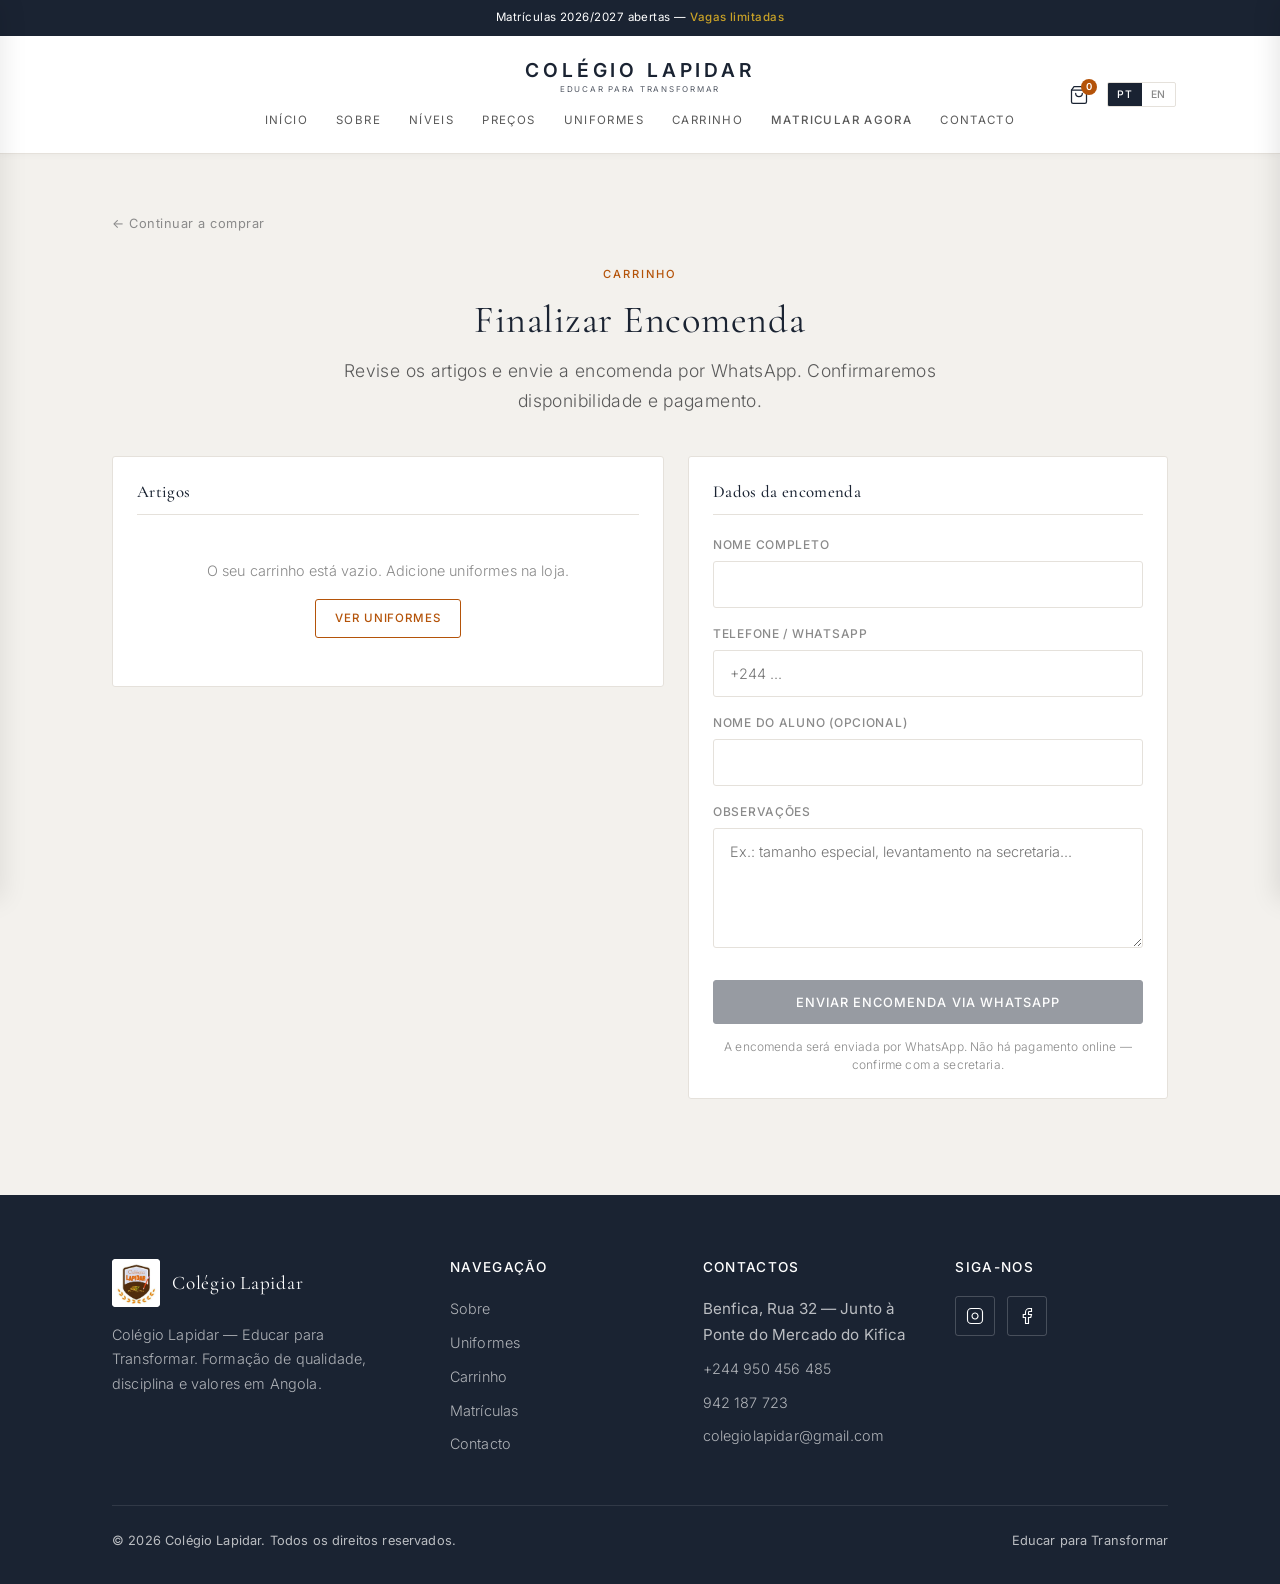
==== commit 41d16858: "up" ====
--- a/colegio-lapidar/checkout.html
+++ b/colegio-lapidar/checkout.html
@@ -68,6 +68,7 @@
           <li><a href="index.html#precos" data-i18n="nav_prices">Preços</a></li>
           <li><a href="index.html#uniformes" data-i18n="nav_products">Uniformes</a></li>
           <li><a href="checkout.html" class="active" data-i18n="nav_checkout">Carrinho</a></li>
+          <li><a href="inscricao.html" class="nav-cta" data-i18n="nav_apply">Matricular agora</a></li>
           <li><a href="index.html#contacto" data-i18n="nav_contact">Contacto</a></li>
         </ul>
       </nav>
@@ -103,6 +104,7 @@
       <li><a href="index.html#uniformes" data-i18n="nav_products">Uniformes</a></li>
       <li><a href="checkout.html" class="active" data-i18n="nav_checkout">Carrinho</a></li>
       <li><a href="index.html#matriculas" data-i18n="nav_enroll">Matrículas</a></li>
+      <li><a href="inscricao.html" class="nav-cta" data-i18n="nav_apply">Matricular agora</a></li>
       <li><a href="index.html#contacto" data-i18n="nav_contact">Contacto</a></li>
     </ul>
   </nav>
--- a/colegio-lapidar/css/style.css
+++ b/colegio-lapidar/css/style.css
@@ -305,6 +305,24 @@
   width: 100%;
 }
 
+.nav-desktop a.nav-cta {
+  color: var(--accent-soft);
+  font-weight: 500;
+}
+
+.header.scrolled .nav-desktop a.nav-cta {
+  color: var(--accent);
+}
+
+.nav-desktop a.nav-cta::after {
+  display: none;
+}
+
+.nav-mobile a.nav-cta {
+  color: var(--accent);
+  font-weight: 500;
+}
+
 /* Header actions (right) */
 .header-actions {
   display: flex;
@@ -1899,6 +1917,567 @@
   .container { padding: 0 2rem; }
 }
 
+/* ---------- Enrollment page ---------- */
+.page-enroll .header {
+  background: rgba(255, 255, 255, 0.97);
+  backdrop-filter: blur(12px);
+  border-bottom-color: var(--border);
+  box-shadow: 0 1px 8px rgba(0, 0, 0, 0.04);
+}
+
+.page-enroll .brand,
+.page-enroll .cart-btn,
+.page-enroll .hamburger span {
+  color: var(--navy);
+}
+
+.page-enroll .nav-desktop a {
+  color: var(--text-soft);
+}
+
+.page-enroll .nav-desktop a:hover,
+.page-enroll .nav-desktop a.active {
+  color: var(--navy);
+}
+
+.enroll-main {
+  padding-top: calc(var(--announce-h) + var(--header-h) + 1.25rem);
+  padding-bottom: 3rem;
+  min-height: 70vh;
+  background: linear-gradient(180deg, var(--bg-alt) 0%, var(--bg) 40%);
+}
+
+.enroll-layout {
+  display: grid;
+  gap: 1.5rem;
+}
+
+@media (min-width: 900px) {
+  .enroll-layout {
+    grid-template-columns: 240px 1fr;
+    align-items: start;
+    gap: 2rem;
+  }
+}
+
+.enroll-sidebar {
+  background: var(--navy);
+  color: #fff;
+  border-radius: var(--radius);
+  padding: 1.5rem 1.25rem;
+}
+
+.enroll-side-brand {
+  display: flex;
+  align-items: center;
+  gap: 0.75rem;
+  margin-bottom: 1.5rem;
+  padding-bottom: 1.25rem;
+  border-bottom: 1px solid rgba(255,255,255,0.12);
+}
+
+.enroll-side-brand img {
+  flex-shrink: 0;
+}
+
+.enroll-side-brand strong {
+  display: block;
+  font-size: 0.85rem;
+  font-weight: 500;
+  letter-spacing: 0.04em;
+}
+
+.enroll-side-brand span {
+  font-size: 0.7rem;
+  opacity: 0.7;
+  letter-spacing: 0.06em;
+  text-transform: uppercase;
+}
+
+.enroll-side-nav {
+  display: flex;
+  flex-direction: column;
+  gap: 0.35rem;
+  margin-bottom: 1.5rem;
+}
+
+.enroll-side-nav a {
+  padding: 0.55rem 0.75rem;
+  border-radius: var(--radius-sm);
+  font-size: 0.8rem;
+  color: rgba(255,255,255,0.75);
+  transition: background 0.2s, color 0.2s;
+}
+
+.enroll-side-nav a:hover,
+.enroll-side-nav a.active {
+  background: rgba(255,255,255,0.1);
+  color: #fff;
+}
+
+.enroll-side-meta {
+  font-size: 0.75rem;
+  line-height: 1.6;
+  opacity: 0.75;
+}
+
+.enroll-side-meta a {
+  color: var(--accent-soft);
+}
+
+.enroll-panel {
+  background: var(--surface);
+  border: var(--border-thin);
+  border-radius: var(--radius);
+  padding: 1.5rem 1.25rem 2rem;
+  box-shadow: var(--shadow-soft);
+}
+
+@media (min-width: 640px) {
+  .enroll-panel {
+    padding: 2rem 2rem 2.5rem;
+  }
+}
+
+/* Stepper */
+.enroll-steps {
+  display: flex;
+  align-items: center;
+  justify-content: center;
+  gap: 0;
+  margin-bottom: 2rem;
+  padding-bottom: 1.25rem;
+  border-bottom: var(--border-thin);
+  list-style: none;
+  flex-wrap: wrap;
+}
+
+.enroll-step {
+  display: flex;
+  align-items: center;
+  gap: 0.45rem;
+  color: var(--text-muted);
+  font-size: 0.75rem;
+  letter-spacing: 0.03em;
+  position: relative;
+  padding: 0 0.75rem;
+}
+
+.enroll-step:not(:last-child)::after {
+  content: '';
+  position: absolute;
+  right: -0.5rem;
+  top: 50%;
+  width: 1rem;
+  height: 1px;
+  background: var(--border);
+}
+
+.enroll-step-num {
+  width: 26px;
+  height: 26px;
+  border-radius: 50%;
+  border: 1.5px solid var(--border);
+  display: flex;
+  align-items: center;
+  justify-content: center;
+  font-size: 0.72rem;
+  font-weight: 500;
+  flex-shrink: 0;
+}
+
+.enroll-step.active {
+  color: var(--navy);
+}
+
+.enroll-step.active .enroll-step-num {
+  background: var(--accent);
+  border-color: var(--accent);
+  color: #fff;
+}
+
+.enroll-step.done .enroll-step-num {
+  background: var(--navy);
+  border-color: var(--navy);
+  color: #fff;
+}
+
+.enroll-step-label {
+  display: none;
+}
+
+@media (min-width: 480px) {
+  .enroll-step-label { display: inline; }
+}
+
+/* Panes */
+.enroll-pane {
+  display: none;
+}
+
+.enroll-pane.active {
+  display: block;
+}
+
+.enroll-pane-head {
+  margin-bottom: 1.5rem;
+}
+
+.enroll-pane-head h1 {
+  font-size: clamp(1.35rem, 3vw, 1.65rem);
+  margin-bottom: 0.35rem;
+  color: var(--navy);
+}
+
+.enroll-pane-head p {
+  font-size: 0.85rem;
+  color: var(--text-muted);
+  font-weight: 300;
+}
+
+.enroll-sub {
+  font-family: var(--font-sans);
+  font-size: 0.8rem;
+  font-weight: 500;
+  letter-spacing: 0.08em;
+  text-transform: uppercase;
+  color: var(--navy);
+  margin: 1.5rem 0 0.85rem;
+  padding-top: 0.5rem;
+  border-top: var(--border-thin);
+}
+
+.enroll-sub:first-of-type {
+  border-top: none;
+  padding-top: 0;
+}
+
+.enroll-sub small {
+  font-weight: 400;
+  text-transform: none;
+  letter-spacing: 0;
+  color: var(--text-muted);
+}
+
+/* Type cards */
+.enroll-type {
+  display: grid;
+  gap: 0.75rem;
+  margin-bottom: 0.5rem;
+}
+
+@media (min-width: 560px) {
+  .enroll-type { grid-template-columns: 1fr 1fr; }
+}
+
+.enroll-type-card {
+  display: flex;
+  align-items: flex-start;
+  gap: 0.75rem;
+  padding: 1rem 1.1rem;
+  border: var(--border-thin);
+  border-radius: var(--radius);
+  cursor: pointer;
+  transition: border-color 0.2s, background 0.2s;
+}
+
+.enroll-type-card:has(input:checked) {
+  border-color: var(--navy);
+  background: rgba(26, 35, 50, 0.03);
+}
+
+.enroll-type-card input {
+  margin-top: 0.2rem;
+  accent-color: var(--navy);
+}
+
+.enroll-type-card strong {
+  display: block;
+  font-size: 0.9rem;
+  font-weight: 500;
+  color: var(--navy);
+  margin-bottom: 0.15rem;
+}
+
+.enroll-type-card small {
+  font-size: 0.78rem;
+  color: var(--text-muted);
+  font-weight: 300;
+}
+
+/* Form grid */
+.enroll-grid {
+  display: grid;
+  gap: 1rem;
+}
+
+@media (min-width: 640px) {
+  .enroll-grid {
+    grid-template-columns: 1fr 1fr;
+  }
+  .enroll-grid .span-2 {
+    grid-column: span 2;
+  }
+}
+
+.enroll-panel .form-group label {
+  display: block;
+  font-size: 0.72rem;
+  font-weight: 500;
+  letter-spacing: 0.04em;
+  color: var(--text-soft);
+  margin-bottom: 0.35rem;
+}
+
+.enroll-panel .form-group input,
+.enroll-panel .form-group select,
+.enroll-panel .form-group textarea {
+  width: 100%;
+  padding: 0.65rem 0.85rem;
+  border: var(--border-thin);
+  border-radius: var(--radius-sm);
+  background: var(--bg);
+  color: var(--text);
+  font-size: 0.9rem;
+  transition: border-color 0.2s;
+}
+
+.enroll-panel .form-group input:focus,
+.enroll-panel .form-group select:focus,
+.enroll-panel .form-group textarea:focus {
+  border-color: var(--navy);
+  outline: none;
+}
+
+.enroll-panel .form-group input.invalid,
+.enroll-panel .form-group select.invalid {
+  border-color: #b91c1c;
+}
+
+/* Extras */
+.enroll-extras {
+  display: grid;
+  gap: 0.5rem;
+}
+
+@media (min-width: 560px) {
+  .enroll-extras { grid-template-columns: repeat(3, 1fr); }
+}
+
+.enroll-check {
+  display: flex;
+  align-items: flex-start;
+  gap: 0.6rem;
+  padding: 0.75rem 0.9rem;
+  border: var(--border-thin);
+  border-radius: var(--radius-sm);
+  cursor: pointer;
+  font-size: 0.85rem;
+  transition: border-color 0.2s;
+}
+
+.enroll-check:has(input:checked) {
+  border-color: var(--navy);
+  background: rgba(26, 35, 50, 0.03);
+}
+
+.enroll-check input {
+  margin-top: 0.15rem;
+  accent-color: var(--navy);
+}
+
+.enroll-check em {
+  display: block;
+  font-style: normal;
+  font-size: 0.72rem;
+  color: var(--text-muted);
+  margin-top: 0.15rem;
+}
+
+.enroll-docs-note {
+  margin-top: 1.5rem;
+  padding: 1rem 1.15rem;
+  background: var(--bg-alt);
+  border-radius: var(--radius);
+  font-size: 0.82rem;
+}
+
+.enroll-docs-note strong {
+  display: block;
+  font-size: 0.75rem;
+  letter-spacing: 0.06em;
+  text-transform: uppercase;
+  color: var(--navy);
+  margin-bottom: 0.65rem;
+}
+
+.enroll-docs-note ul {
+  padding-left: 1.1rem;
+  color: var(--text-soft);
+  line-height: 1.7;
+}
+
+.enroll-docs-note li {
+  list-style: disc;
+}
+
+/* Summary */
+.enroll-summary {
+  display: grid;
+  gap: 0.65rem;
+  margin-bottom: 1.5rem;
+}
+
+@media (min-width: 560px) {
+  .enroll-summary {
+    grid-template-columns: 1fr 1fr;
+  }
+}
+
+.enroll-summary-item {
+  padding: 0.85rem 1rem;
+  background: var(--bg-alt);
+  border-radius: var(--radius-sm);
+  font-size: 0.85rem;
+}
+
+.enroll-summary-item span {
+  display: block;
+  font-size: 0.68rem;
+  letter-spacing: 0.06em;
+  text-transform: uppercase;
+  color: var(--text-muted);
+  margin-bottom: 0.2rem;
+}
+
+.enroll-summary-item strong {
+  font-weight: 500;
+  color: var(--navy);
+}
+
+/* Pay options */
+.enroll-pay-options {
+  display: grid;
+  gap: 0.75rem;
+  margin-bottom: 1.25rem;
+}
+
+.enroll-pay-card {
+  display: flex;
+  align-items: flex-start;
+  gap: 0.75rem;
+  padding: 1rem 1.1rem;
+  border: var(--border-thin);
+  border-radius: var(--radius);
+  cursor: pointer;
+  transition: border-color 0.2s, background 0.2s;
+}
+
+.enroll-pay-card:has(input:checked) {
+  border-color: var(--accent);
+  background: rgba(180, 83, 9, 0.04);
+}
+
+.enroll-pay-card input {
+  margin-top: 0.2rem;
+  accent-color: var(--accent);
+}
+
+.enroll-pay-card strong {
+  display: block;
+  font-size: 0.9rem;
+  color: var(--navy);
+  margin-bottom: 0.15rem;
+}
+
+.enroll-pay-card small {
+  font-size: 0.78rem;
+  color: var(--text-muted);
+  font-weight: 300;
+}
+
+.enroll-fees {
+  padding: 1.15rem 1.25rem;
+  margin-bottom: 1.25rem;
+}
+
+.enroll-fees h4 {
+  font-family: var(--font-sans);
+  font-size: 0.75rem;
+  letter-spacing: 0.08em;
+  text-transform: uppercase;
+  margin-bottom: 0.85rem;
+  color: var(--navy);
+}
+
+.enroll-fees ul {
+  display: grid;
+  gap: 0.4rem;
+}
+
+.enroll-fees li {
+  display: flex;
+  justify-content: space-between;
+  gap: 1rem;
+  font-size: 0.85rem;
+  padding: 0.35rem 0;
+  border-bottom: var(--border-thin);
+}
+
+.enroll-fees li:last-child {
+  border-bottom: none;
+}
+
+.enroll-fees li span {
+  color: var(--text-soft);
+}
+
+.enroll-fees-note {
+  margin-top: 0.85rem;
+  font-size: 0.75rem;
+  color: var(--text-muted);
+  font-weight: 300;
+}
+
+.enroll-confirm-check {
+  margin-bottom: 1.25rem;
+  border: none;
+  padding: 0;
+}
+
+.enroll-confirm-check span {
+  font-size: 0.85rem;
+  color: var(--text-soft);
+  line-height: 1.45;
+}
+
+.enroll-actions {
+  display: flex;
+  justify-content: space-between;
+  align-items: center;
+  gap: 1rem;
+  margin-top: 1.75rem;
+  padding-top: 1.25rem;
+  border-top: var(--border-thin);
+}
+
+.btn-ghost {
+  background: transparent;
+  border: var(--border-thin);
+  color: var(--text-soft);
+  padding: 0.65rem 1.25rem;
+  font-size: 0.8rem;
+  letter-spacing: 0.04em;
+  border-radius: var(--radius-sm);
+  cursor: pointer;
+  transition: border-color 0.2s, color 0.2s;
+}
+
+.btn-ghost:hover {
+  border-color: var(--navy);
+  color: var(--navy);
+}
+
 /* Print / accessibility */
 @media (prefers-reduced-motion: reduce) {
   *, *::before, *::after {
